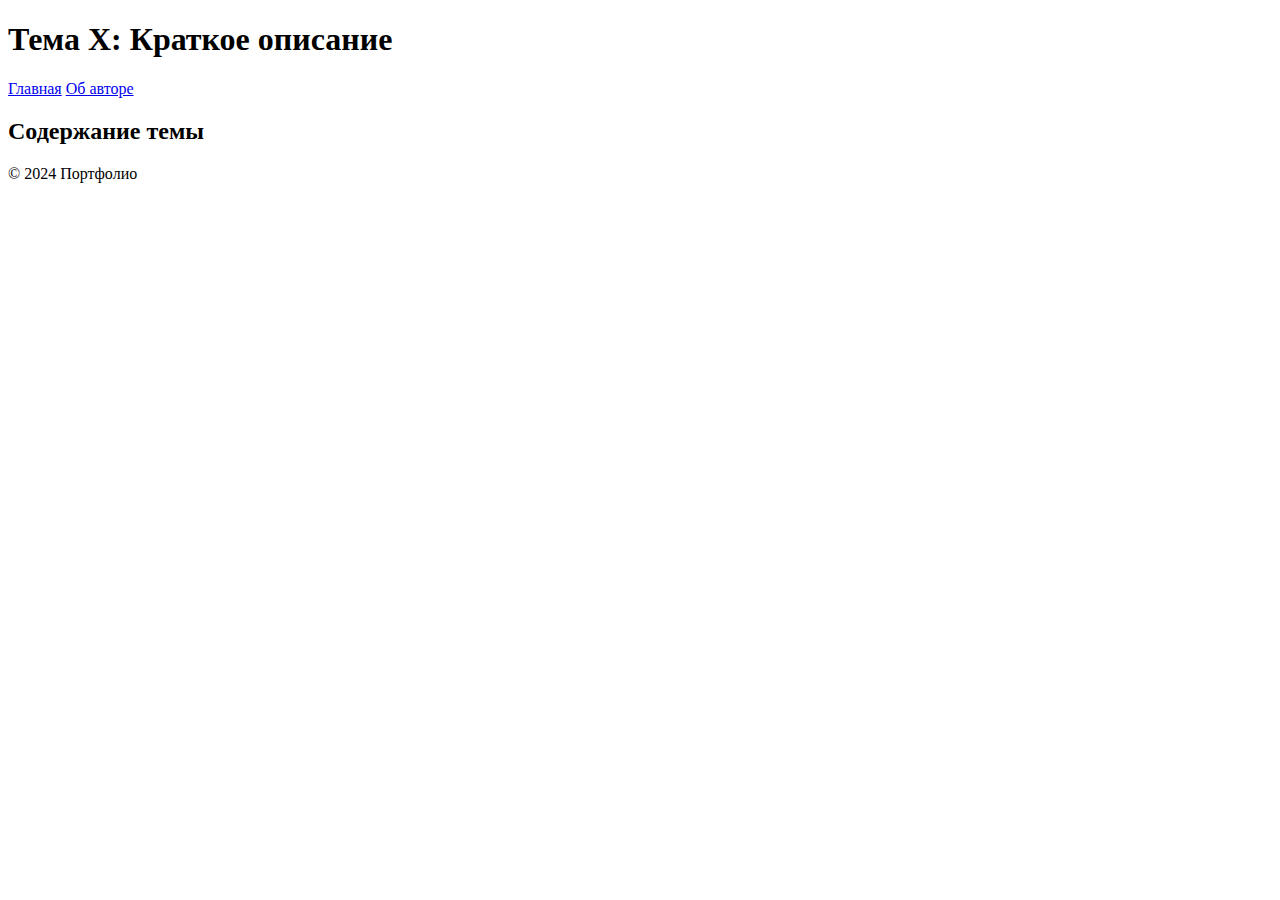
==== theme1.html @ a361fc2a "Add files via upload" ====
<!DOCTYPE html>
<html lang="ru">
<head>
    <meta charset="UTF-8">
    <title>Тема X: Описание</title>
    <link rel="stylesheet" href="/css/styles.css">
</head>
<body>
<header>
    <h1>Тема X: Краткое описание</h1>
    <nav>
        <a href="/index.html">Главная</a>
        <a href="/about.html">Об авторе</a>
    </nav>
</header>

<main>
    <section>
        <h2>Содержание темы</h2>
        <ul>
            <!-- Динамический список работ -->
        </ul>
    </section>
</main>

<footer>© 2024 Портфолио</footer>
</body>
</html>
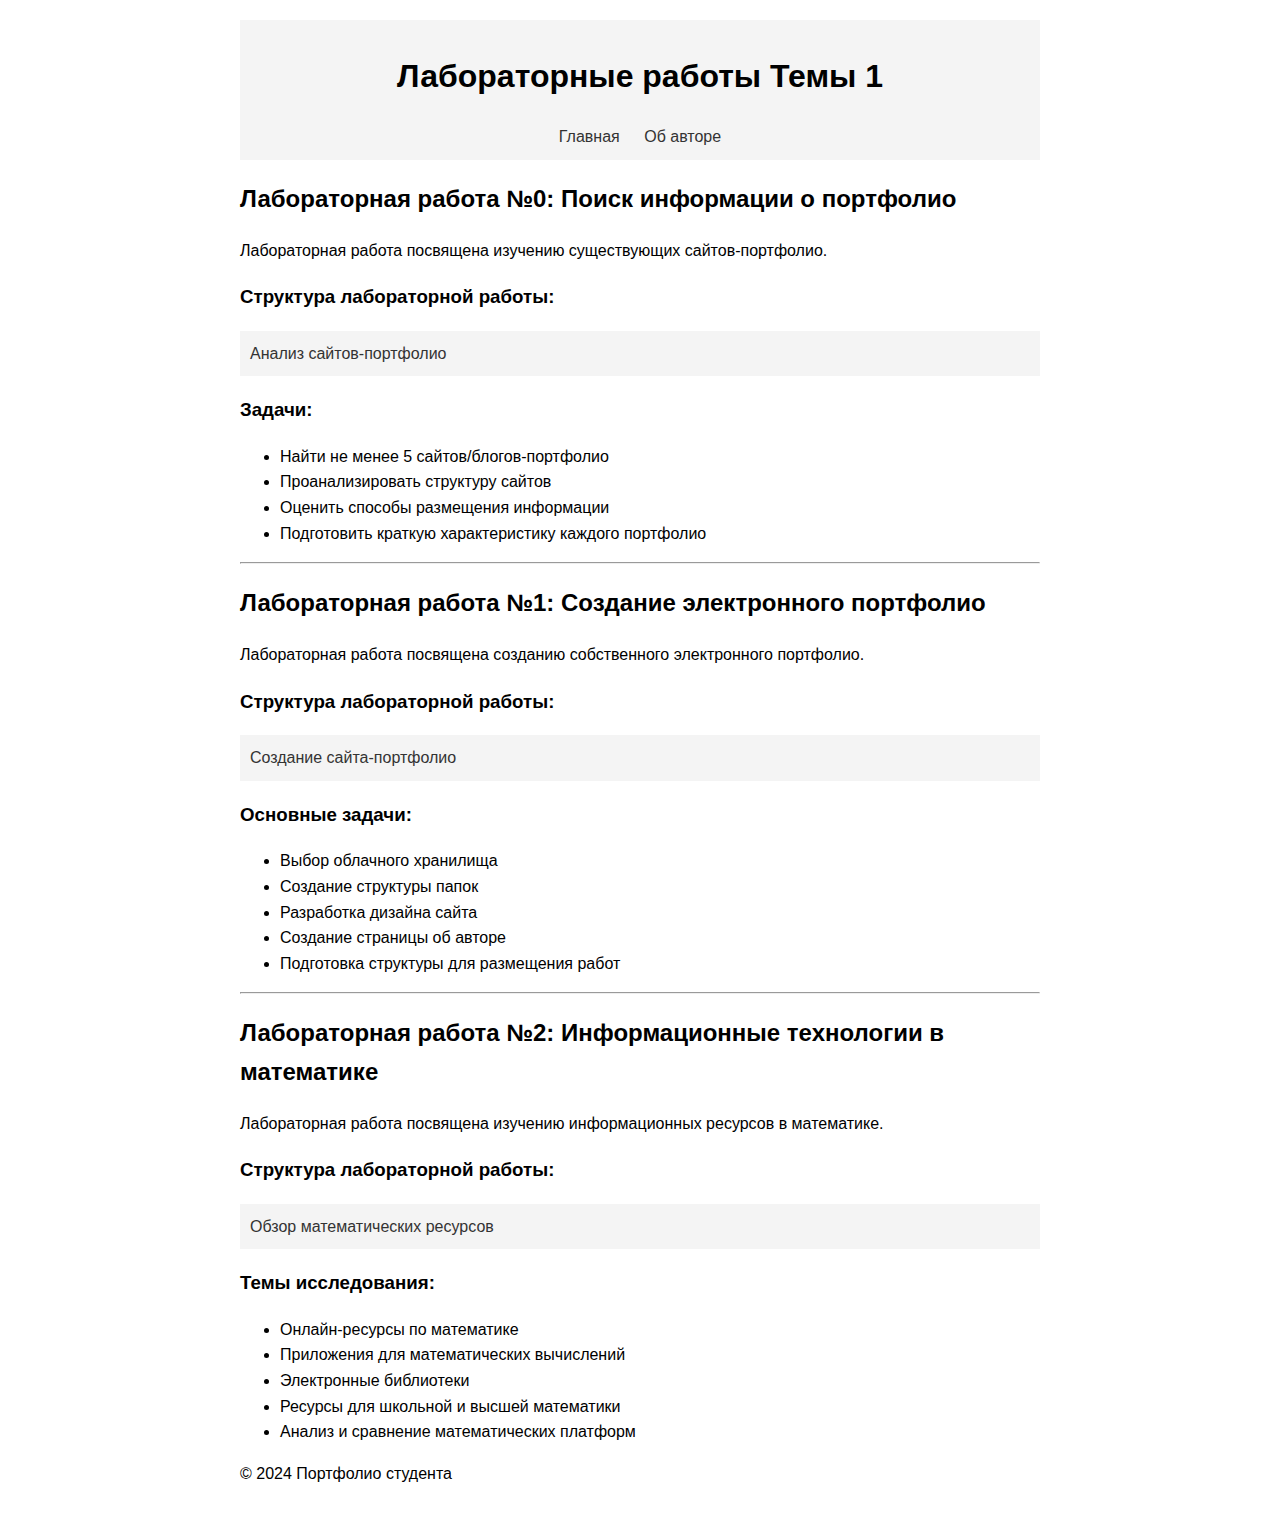
==== commit 75d6b812: "Add files via upload" ====
--- a/theme1.html
+++ b/theme1.html
@@ -2,27 +2,85 @@
 <html lang="ru">
 <head>
     <meta charset="UTF-8">
-    <title>Тема X: Описание</title>
-    <link rel="stylesheet" href="/css/styles.css">
+    <title>Тема 1: Информационные технологии в математике</title>
+    <link rel="stylesheet" href="css/styles.css">
 </head>
 <body>
 <header>
-    <h1>Тема X: Краткое описание</h1>
+    <h1>Лабораторные работы Темы 1</h1>
     <nav>
-        <a href="/index.html">Главная</a>
-        <a href="/about.html">Об авторе</a>
+        <a href="index.html">Главная</a>
+        <a href="about.html">Об авторе</a>
     </nav>
 </header>
 
 <main>
     <section>
-        <h2>Содержание темы</h2>
+        <h2>Лабораторная работа №0: Поиск информации о портфолио</h2>
+
+        <p>Лабораторная работа посвящена изучению существующих сайтов-портфолио.</p>
+
+        <h3>Структура лабораторной работы:</h3>
+        <div class="portfolio-sections">
+            <a href="https://disk.yandex.ru/i/dyrB0TNAG01Q_g">Анализ сайтов-портфолио</a>
+        </div>
+
+        <h3>Задачи:</h3>
         <ul>
-            <!-- Динамический список работ -->
+            <li>Найти не менее 5 сайтов/блогов-портфолио</li>
+            <li>Проанализировать структуру сайтов</li>
+            <li>Оценить способы размещения информации</li>
+            <li>Подготовить краткую характеристику каждого портфолио</li>
+        </ul>
+    </section>
+
+    <hr>
+
+    <section>
+        <h2>Лабораторная работа №1: Создание электронного портфолио</h2>
+
+        <p>Лабораторная работа посвящена созданию собственного электронного портфолио.</p>
+
+        <h3>Структура лабораторной работы:</h3>
+        <div class="portfolio-sections">
+            <a href="https://disk.yandex.ru/i/Mw__o2yvpBOP8g">Создание сайта-портфолио</a>
+        </div>
+
+        <h3>Основные задачи:</h3>
+        <ul>
+            <li>Выбор облачного хранилища</li>
+            <li>Создание структуры папок</li>
+            <li>Разработка дизайна сайта</li>
+            <li>Создание страницы об авторе</li>
+            <li>Подготовка структуры для размещения работ</li>
+        </ul>
+    </section>
+
+    <hr>
+
+    <section>
+        <h2>Лабораторная работа №2: Информационные технологии в математике</h2>
+
+        <p>Лабораторная работа посвящена изучению информационных ресурсов в математике.</p>
+
+        <h3>Структура лабораторной работы:</h3>
+        <div class="portfolio-sections">
+            <a href="https://disk.yandex.ru/i/pA-MjVSwgG7Rfw">Обзор математических ресурсов</a>
+        </div>
+
+        <h3>Темы исследования:</h3>
+        <ul>
+            <li>Онлайн-ресурсы по математике</li>
+            <li>Приложения для математических вычислений</li>
+            <li>Электронные библиотеки</li>
+            <li>Ресурсы для школьной и высшей математики</li>
+            <li>Анализ и сравнение математических платформ</li>
         </ul>
     </section>
 </main>
 
-<footer>© 2024 Портфолио</footer>
+<footer>
+    <p>© 2024 Портфолио студента</p>
+</footer>
 </body>
 </html>--- a/css/styles.css
+++ b/css/styles.css
@@ -0,0 +1,33 @@
+body {
+    font-family: Arial, sans-serif;
+    max-width: 800px;
+    margin: 0 auto;
+    line-height: 1.6;
+    padding: 20px;
+}
+
+header {
+    background-color: #f4f4f4;
+    padding: 10px;
+    text-align: center;
+}
+
+nav a {
+    margin: 0 10px;
+    text-decoration: none;
+    color: #333;
+}
+
+.author-photo {
+    max-width: 250px;
+    border-radius: 50%;
+}
+
+.portfolio-sections a {
+    display: block;
+    margin: 10px 0;
+    padding: 10px;
+    background-color: #f4f4f4;
+    text-decoration: none;
+    color: #333;
+}